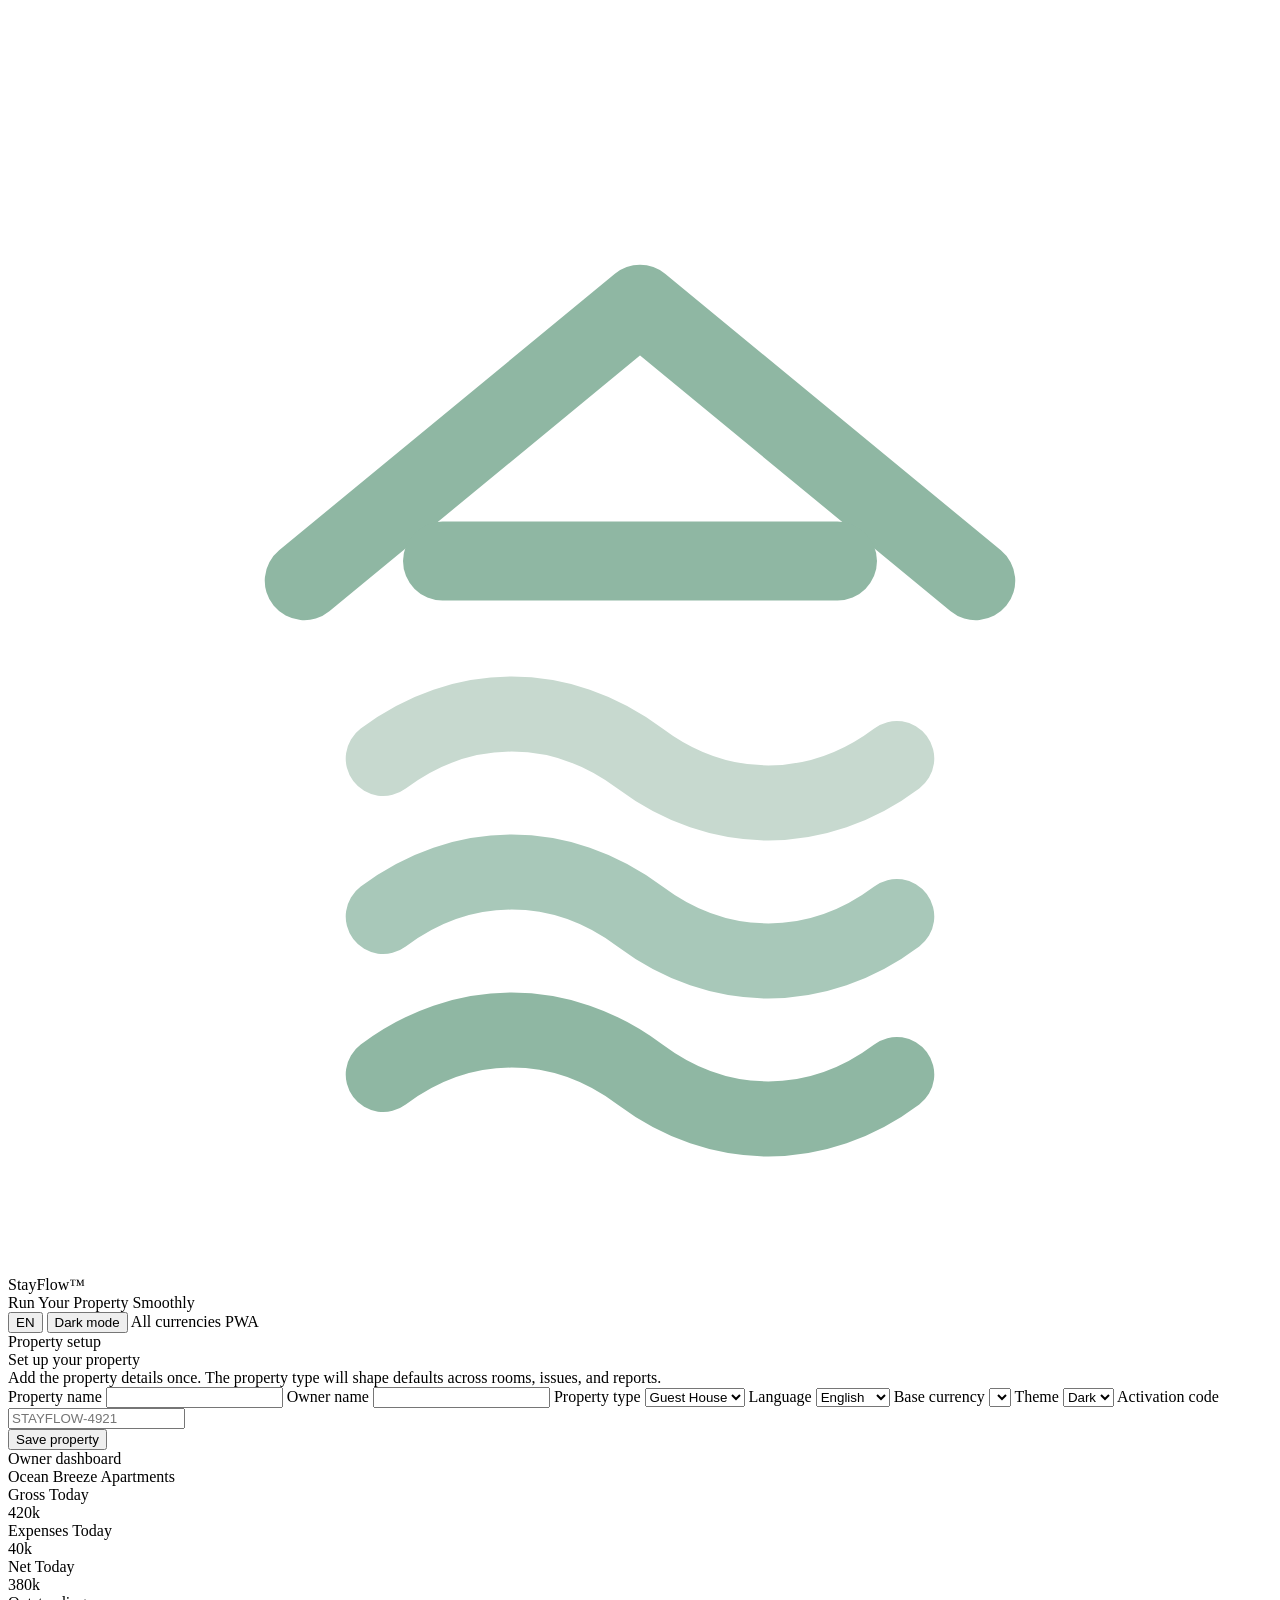
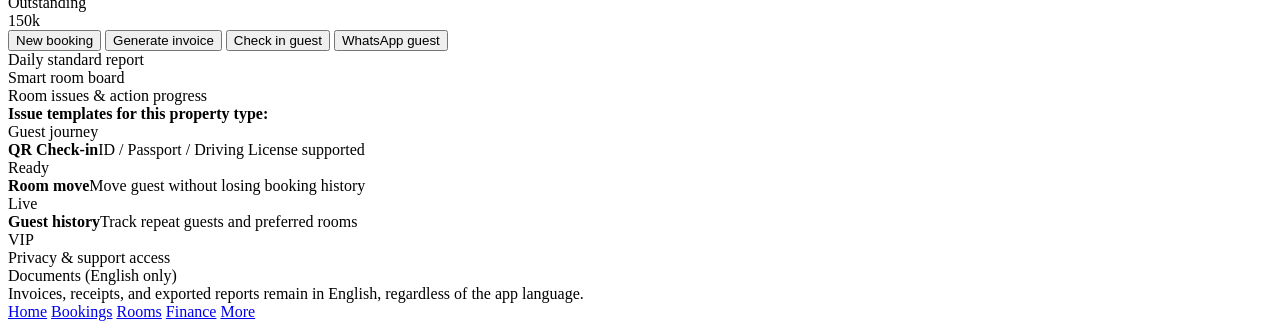
==== index.html @ 5c615681 "Add files via upload" ====
<!DOCTYPE html>
<html lang="en">
<head>
  <meta charset="UTF-8" />
  <meta name="viewport" content="width=device-width, initial-scale=1.0" />
  <title>StayFlow™</title>
  <link rel="manifest" href="manifest.json" />
  <link rel="stylesheet" href="css/styles.css" />
  <meta name="theme-color" content="#111315" />
</head>
<body>
  <div class="app-shell">
    <header class="hero">
      <div class="brand-row">
        <div class="logo-badge" aria-label="StayFlow logo">
          <svg viewBox="0 0 64 64" fill="none" xmlns="http://www.w3.org/2000/svg">
            <path d="M15 29L32 15L49 29" stroke="#8FB7A3" stroke-width="4" stroke-linecap="round" stroke-linejoin="round"/>
            <path d="M22 28H42" stroke="#8FB7A3" stroke-width="4" stroke-linecap="round"/>
            <path d="M19 38C23 35 28 35 32 38C36 41 41 41 45 38" stroke="#C7D9CF" stroke-width="3.8" stroke-linecap="round"/>
            <path d="M19 46C23 43 28 43 32 46C36 49 41 49 45 46" stroke="#A8C8B9" stroke-width="3.8" stroke-linecap="round"/>
            <path d="M19 54C23 51 28 51 32 54C36 57 41 57 45 54" stroke="#8FB7A3" stroke-width="3.8" stroke-linecap="round"/>
          </svg>
        </div>
        <div>
          <div class="brand-title">StayFlow<span class="tm">™</span></div>
          <div class="tagline" data-i18n="tagline">Run Your Property Smoothly</div>
        </div>
      </div>
      <div class="topbar">
        <button id="langToggle" class="chip">EN</button>
        <button id="themeToggle" class="chip" data-i18n="theme_toggle">Dark mode</button>
        <span class="chip" data-i18n="currency_chip">All currencies</span>
        <span class="chip">PWA</span>
      </div>
    </header>

    <main class="section">
      <section class="card" id="registrationCard">
        <div class="eyebrow" data-i18n="setup">Property setup</div>
        <div class="property" data-i18n="welcome_title">Set up your property</div>
        <div class="sub" data-i18n="welcome_sub">Add the property details once. The property type will shape defaults across rooms, issues, and reports.</div>
        <form id="propertyForm" class="form-grid">
          <label>
            <span data-i18n="property_name">Property name</span>
            <input type="text" id="propertyName" required />
          </label>
          <label>
            <span data-i18n="owner_name">Owner name</span>
            <input type="text" id="ownerName" required />
          </label>
          <label>
            <span data-i18n="property_type">Property type</span>
            <select id="propertyType">
              <option value="guest_house">Guest House</option>
              <option value="lodge">Lodge</option>
              <option value="apartment">Apartment</option>
            </select>
          </label>
          <label>
            <span data-i18n="language">Language</span>
            <select id="languageSelect">
              <option value="en">English</option>
              <option value="sw">Kiswahili</option>
            </select>
          </label>
          <label>
            <span data-i18n="currency">Base currency</span>
            <select id="currencySelect"></select>
          </label>
          <label>
            <span data-i18n="theme">Theme</span>
            <select id="themeSelect">
              <option value="dark">Dark</option>
              <option value="light">Light</option>
            </select>
          </label>
          <label>
            <span data-i18n="activation_code">Activation code</span>
            <input type="text" id="activationCode" placeholder="STAYFLOW-4921" />
          </label>
          <div class="form-actions full-span">
            <button class="btn primary" type="submit" data-i18n="save_property">Save property</button>
          </div>
        </form>
      </section>

      <section class="card hidden" id="dashboardCard">
        <div class="eyebrow" data-i18n="owner_dashboard">Owner dashboard</div>
        <div class="property" id="propertyTitle">Ocean Breeze Apartments</div>
        <div class="sub" id="dashboardMeta"></div>
        <div class="grid">
          <div class="metric"><div class="label">Gross Today</div><div class="value" id="grossToday">420k</div></div>
          <div class="metric"><div class="label">Expenses Today</div><div class="value" id="expensesToday">40k</div></div>
          <div class="metric"><div class="label">Net Today</div><div class="value" id="netToday">380k</div></div>
          <div class="metric"><div class="label" data-i18n="outstanding">Outstanding</div><div class="value" id="outstandingCount">150k</div></div>
        </div>
        <div class="actions">
          <button class="btn primary" data-i18n="new_booking">New booking</button>
          <button class="btn" data-i18n="generate_invoice">Generate invoice</button>
          <button class="btn" data-i18n="check_in_guest">Check in guest</button>
          <button class="btn" data-i18n="whatsapp_guest">WhatsApp guest</button>
        </div>
      </section>

      <section class="card hidden" id="reportCard">
        <div class="eyebrow" data-i18n="daily_standard_report">Daily standard report</div>
        <div id="reportRows"></div>
      </section>

      <section class="card hidden" id="roomBoardCard">
        <div class="eyebrow" data-i18n="smart_room_board">Smart room board</div>
        <div id="roomRows"></div>
      </section>

      <section class="card hidden" id="issuesCard">
        <div class="eyebrow" data-i18n="room_issues_action">Room issues & action progress</div>
        <div id="issueRows"></div>
        <div class="sub top-gap"><strong data-i18n="issue_templates">Issue templates for this property type:</strong> <span id="issueTemplates"></span></div>
      </section>

      <section class="card hidden" id="guestCard">
        <div class="eyebrow" data-i18n="guest_journey">Guest journey</div>
        <div class="row"><div><strong data-i18n="qr_checkin">QR Check-in</strong><span data-i18n="qr_checkin_sub">ID / Passport / Driving License supported</span></div><div class="badge reserve" data-i18n="ready">Ready</div></div>
        <div class="row"><div><strong data-i18n="room_move">Room move</strong><span data-i18n="room_move_sub">Move guest without losing booking history</span></div><div class="badge occ" data-i18n="live">Live</div></div>
        <div class="row"><div><strong data-i18n="guest_history">Guest history</strong><span data-i18n="guest_history_sub">Track repeat guests and preferred rooms</span></div><div class="badge good">VIP</div></div>
      </section>

      <section class="card hidden" id="privacyCard">
        <div class="eyebrow" data-i18n="privacy_support">Privacy & support access</div>
        <div class="privacy" data-i18n="privacy_text"></div>
      </section>

      <section class="card hidden" id="docsCard">
        <div class="eyebrow">Documents (English only)</div>
        <div class="sub">Invoices, receipts, and exported reports remain in English, regardless of the app language.</div>
      </section>
    </main>

    <nav class="footer-nav">
      <a class="nav-item active" href="index.html" data-i18n="home">Home</a>
      <a class="nav-item" href="bookings.html" data-i18n="bookings">Bookings</a>
      <a class="nav-item" href="rooms.html" data-i18n="rooms">Rooms</a>
      <a class="nav-item" href="finance.html" data-i18n="finance">Finance</a>
      <a class="nav-item" href="more.html" data-i18n="more">More</a>
    </nav>
  </div>
  <script src="js/common.js"></script>
  <script src="js/app.js"></script>
</body>
</html>
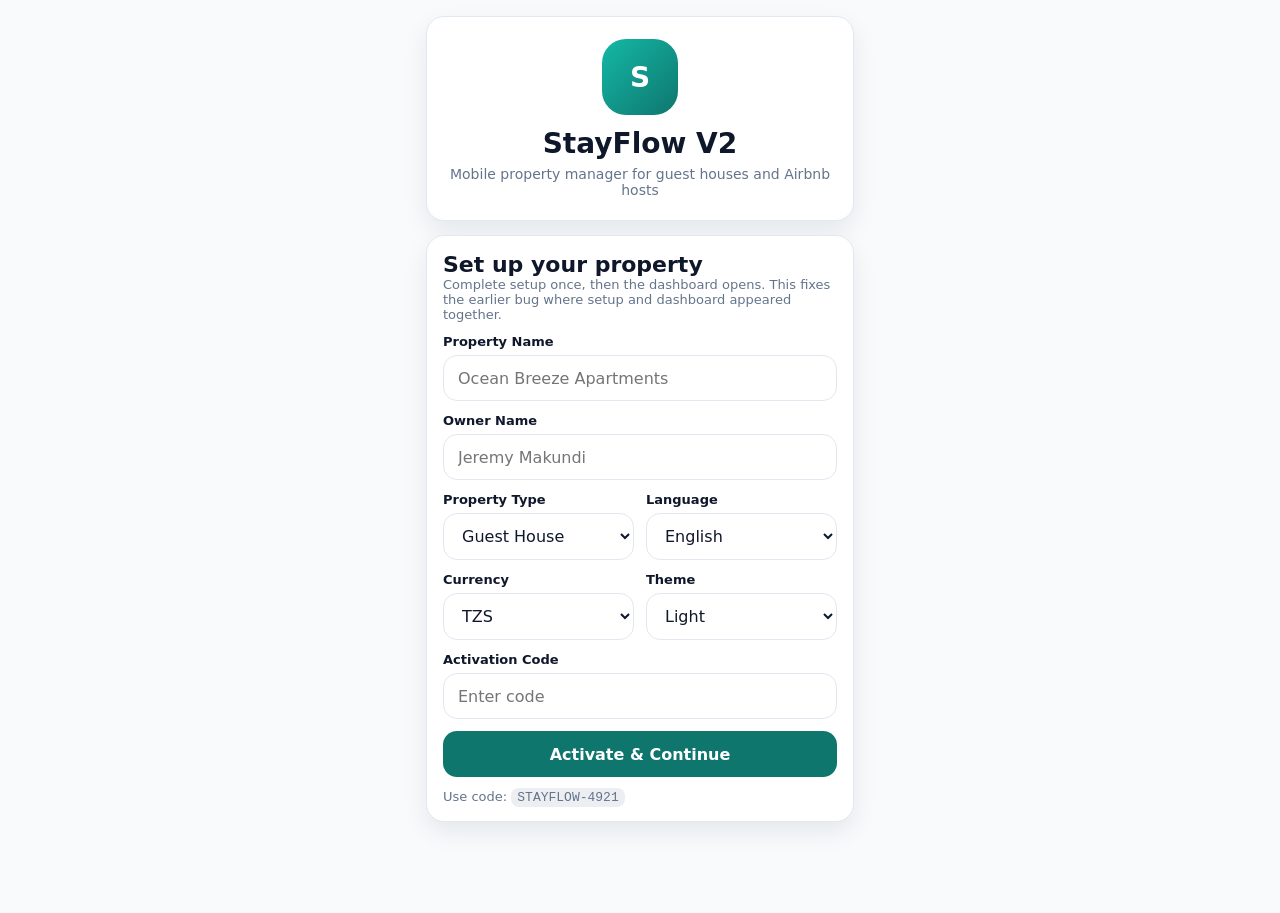
==== commit 009a3a35: "Add files via upload" ====
--- a/index.html
+++ b/index.html
@@ -2,149 +2,16 @@
 <html lang="en">
 <head>
   <meta charset="UTF-8" />
-  <meta name="viewport" content="width=device-width, initial-scale=1.0" />
-  <title>StayFlow™</title>
+  <meta name="viewport" content="width=device-width, initial-scale=1" />
+  <meta name="theme-color" content="#0f172a" />
+  <title>StayFlow V2</title>
   <link rel="manifest" href="manifest.json" />
-  <link rel="stylesheet" href="css/styles.css" />
-  <meta name="theme-color" content="#111315" />
+  <link rel="icon" type="image/png" href="icons/icon-192.png" />
+  <link rel="apple-touch-icon" href="icons/icon-192.png" />
+  <link rel="stylesheet" href="styles.css" />
 </head>
 <body>
-  <div class="app-shell">
-    <header class="hero">
-      <div class="brand-row">
-        <div class="logo-badge" aria-label="StayFlow logo">
-          <svg viewBox="0 0 64 64" fill="none" xmlns="http://www.w3.org/2000/svg">
-            <path d="M15 29L32 15L49 29" stroke="#8FB7A3" stroke-width="4" stroke-linecap="round" stroke-linejoin="round"/>
-            <path d="M22 28H42" stroke="#8FB7A3" stroke-width="4" stroke-linecap="round"/>
-            <path d="M19 38C23 35 28 35 32 38C36 41 41 41 45 38" stroke="#C7D9CF" stroke-width="3.8" stroke-linecap="round"/>
-            <path d="M19 46C23 43 28 43 32 46C36 49 41 49 45 46" stroke="#A8C8B9" stroke-width="3.8" stroke-linecap="round"/>
-            <path d="M19 54C23 51 28 51 32 54C36 57 41 57 45 54" stroke="#8FB7A3" stroke-width="3.8" stroke-linecap="round"/>
-          </svg>
-        </div>
-        <div>
-          <div class="brand-title">StayFlow<span class="tm">™</span></div>
-          <div class="tagline" data-i18n="tagline">Run Your Property Smoothly</div>
-        </div>
-      </div>
-      <div class="topbar">
-        <button id="langToggle" class="chip">EN</button>
-        <button id="themeToggle" class="chip" data-i18n="theme_toggle">Dark mode</button>
-        <span class="chip" data-i18n="currency_chip">All currencies</span>
-        <span class="chip">PWA</span>
-      </div>
-    </header>
-
-    <main class="section">
-      <section class="card" id="registrationCard">
-        <div class="eyebrow" data-i18n="setup">Property setup</div>
-        <div class="property" data-i18n="welcome_title">Set up your property</div>
-        <div class="sub" data-i18n="welcome_sub">Add the property details once. The property type will shape defaults across rooms, issues, and reports.</div>
-        <form id="propertyForm" class="form-grid">
-          <label>
-            <span data-i18n="property_name">Property name</span>
-            <input type="text" id="propertyName" required />
-          </label>
-          <label>
-            <span data-i18n="owner_name">Owner name</span>
-            <input type="text" id="ownerName" required />
-          </label>
-          <label>
-            <span data-i18n="property_type">Property type</span>
-            <select id="propertyType">
-              <option value="guest_house">Guest House</option>
-              <option value="lodge">Lodge</option>
-              <option value="apartment">Apartment</option>
-            </select>
-          </label>
-          <label>
-            <span data-i18n="language">Language</span>
-            <select id="languageSelect">
-              <option value="en">English</option>
-              <option value="sw">Kiswahili</option>
-            </select>
-          </label>
-          <label>
-            <span data-i18n="currency">Base currency</span>
-            <select id="currencySelect"></select>
-          </label>
-          <label>
-            <span data-i18n="theme">Theme</span>
-            <select id="themeSelect">
-              <option value="dark">Dark</option>
-              <option value="light">Light</option>
-            </select>
-          </label>
-          <label>
-            <span data-i18n="activation_code">Activation code</span>
-            <input type="text" id="activationCode" placeholder="STAYFLOW-4921" />
-          </label>
-          <div class="form-actions full-span">
-            <button class="btn primary" type="submit" data-i18n="save_property">Save property</button>
-          </div>
-        </form>
-      </section>
-
-      <section class="card hidden" id="dashboardCard">
-        <div class="eyebrow" data-i18n="owner_dashboard">Owner dashboard</div>
-        <div class="property" id="propertyTitle">Ocean Breeze Apartments</div>
-        <div class="sub" id="dashboardMeta"></div>
-        <div class="grid">
-          <div class="metric"><div class="label">Gross Today</div><div class="value" id="grossToday">420k</div></div>
-          <div class="metric"><div class="label">Expenses Today</div><div class="value" id="expensesToday">40k</div></div>
-          <div class="metric"><div class="label">Net Today</div><div class="value" id="netToday">380k</div></div>
-          <div class="metric"><div class="label" data-i18n="outstanding">Outstanding</div><div class="value" id="outstandingCount">150k</div></div>
-        </div>
-        <div class="actions">
-          <button class="btn primary" data-i18n="new_booking">New booking</button>
-          <button class="btn" data-i18n="generate_invoice">Generate invoice</button>
-          <button class="btn" data-i18n="check_in_guest">Check in guest</button>
-          <button class="btn" data-i18n="whatsapp_guest">WhatsApp guest</button>
-        </div>
-      </section>
-
-      <section class="card hidden" id="reportCard">
-        <div class="eyebrow" data-i18n="daily_standard_report">Daily standard report</div>
-        <div id="reportRows"></div>
-      </section>
-
-      <section class="card hidden" id="roomBoardCard">
-        <div class="eyebrow" data-i18n="smart_room_board">Smart room board</div>
-        <div id="roomRows"></div>
-      </section>
-
-      <section class="card hidden" id="issuesCard">
-        <div class="eyebrow" data-i18n="room_issues_action">Room issues & action progress</div>
-        <div id="issueRows"></div>
-        <div class="sub top-gap"><strong data-i18n="issue_templates">Issue templates for this property type:</strong> <span id="issueTemplates"></span></div>
-      </section>
-
-      <section class="card hidden" id="guestCard">
-        <div class="eyebrow" data-i18n="guest_journey">Guest journey</div>
-        <div class="row"><div><strong data-i18n="qr_checkin">QR Check-in</strong><span data-i18n="qr_checkin_sub">ID / Passport / Driving License supported</span></div><div class="badge reserve" data-i18n="ready">Ready</div></div>
-        <div class="row"><div><strong data-i18n="room_move">Room move</strong><span data-i18n="room_move_sub">Move guest without losing booking history</span></div><div class="badge occ" data-i18n="live">Live</div></div>
-        <div class="row"><div><strong data-i18n="guest_history">Guest history</strong><span data-i18n="guest_history_sub">Track repeat guests and preferred rooms</span></div><div class="badge good">VIP</div></div>
-      </section>
-
-      <section class="card hidden" id="privacyCard">
-        <div class="eyebrow" data-i18n="privacy_support">Privacy & support access</div>
-        <div class="privacy" data-i18n="privacy_text"></div>
-      </section>
-
-      <section class="card hidden" id="docsCard">
-        <div class="eyebrow">Documents (English only)</div>
-        <div class="sub">Invoices, receipts, and exported reports remain in English, regardless of the app language.</div>
-      </section>
-    </main>
-
-    <nav class="footer-nav">
-      <a class="nav-item active" href="index.html" data-i18n="home">Home</a>
-      <a class="nav-item" href="bookings.html" data-i18n="bookings">Bookings</a>
-      <a class="nav-item" href="rooms.html" data-i18n="rooms">Rooms</a>
-      <a class="nav-item" href="finance.html" data-i18n="finance">Finance</a>
-      <a class="nav-item" href="more.html" data-i18n="more">More</a>
-    </nav>
-  </div>
-  <script src="js/common.js"></script>
-  <script src="js/app.js"></script>
+  <div id="app"></div>
+  <script src="app.js"></script>
 </body>
 </html>
--- a/styles.css
+++ b/styles.css
@@ -0,0 +1,89 @@
+:root {
+  --bg: #f8fafc;
+  --panel: #ffffff;
+  --text: #0f172a;
+  --muted: #64748b;
+  --border: #e2e8f0;
+  --primary: #0f766e;
+  --primary-2: #115e59;
+  --danger: #b91c1c;
+  --warn: #b45309;
+  --ok: #166534;
+  --shadow: 0 10px 25px rgba(15, 23, 42, 0.08);
+  --radius: 18px;
+}
+* { box-sizing: border-box; }
+html, body { margin: 0; padding: 0; font-family: Inter, system-ui, -apple-system, Segoe UI, Roboto, sans-serif; background: var(--bg); color: var(--text); }
+button, input, select, textarea { font: inherit; }
+body.dark {
+  --bg: #020617;
+  --panel: #0f172a;
+  --text: #e2e8f0;
+  --muted: #94a3b8;
+  --border: #1e293b;
+  --shadow: 0 10px 25px rgba(0, 0, 0, 0.3);
+}
+#app { min-height: 100vh; }
+.shell { max-width: 460px; margin: 0 auto; min-height: 100vh; padding: 16px 16px 92px; }
+.card { background: var(--panel); border: 1px solid var(--border); border-radius: var(--radius); box-shadow: var(--shadow); }
+.hero { text-align: center; padding: 22px 18px; }
+.logo { width: 76px; height: 76px; border-radius: 24px; margin: 0 auto 12px; display: grid; place-items: center; background: linear-gradient(135deg, #14b8a6, #0f766e); color: white; font-size: 28px; font-weight: 800; }
+.h1 { margin: 0; font-size: 28px; font-weight: 800; }
+.sub { color: var(--muted); margin-top: 6px; font-size: 14px; }
+.section { padding: 16px; }
+.row { display: grid; gap: 12px; }
+.row-2 { display: grid; grid-template-columns: 1fr 1fr; gap: 12px; }
+.field label { display: block; font-size: 13px; font-weight: 700; margin-bottom: 6px; }
+.field input, .field select, .field textarea {
+  width: 100%; border: 1px solid var(--border); border-radius: 14px; background: transparent; color: inherit;
+  padding: 12px 14px; min-height: 46px;
+}
+.field textarea { min-height: 88px; resize: vertical; }
+.btn { border: none; border-radius: 14px; padding: 12px 14px; min-height: 46px; cursor: pointer; font-weight: 700; }
+.btn-primary { background: var(--primary); color: white; }
+.btn-primary:active { background: var(--primary-2); }
+.btn-secondary { background: transparent; border: 1px solid var(--border); color: inherit; }
+.btn-danger { background: #fee2e2; color: var(--danger); }
+.stack { display: grid; gap: 12px; }
+.topbar { display: flex; align-items: center; justify-content: space-between; gap: 12px; margin-bottom: 14px; }
+.title { font-size: 22px; font-weight: 800; margin: 0; }
+.muted { color: var(--muted); font-size: 13px; }
+.badge { display: inline-flex; align-items: center; gap: 6px; border-radius: 999px; padding: 6px 10px; font-size: 12px; font-weight: 700; background: #ecfeff; color: #155e75; }
+body.dark .badge { background: #083344; color: #a5f3fc; }
+.stats { display: grid; grid-template-columns: 1fr 1fr; gap: 12px; }
+.stat { padding: 14px; }
+.stat .label { color: var(--muted); font-size: 13px; margin-bottom: 6px; }
+.stat .value { font-size: 28px; font-weight: 800; }
+.tabs { display: flex; gap: 8px; overflow-x: auto; padding-bottom: 2px; }
+.tab { white-space: nowrap; border: 1px solid var(--border); background: var(--panel); color: inherit; border-radius: 999px; padding: 9px 12px; font-size: 13px; font-weight: 700; }
+.tab.active { background: var(--primary); color: white; border-color: var(--primary); }
+.list { display: grid; gap: 10px; }
+.item { padding: 14px; }
+.item-head { display: flex; justify-content: space-between; align-items: start; gap: 10px; }
+.item-title { font-size: 16px; font-weight: 800; margin: 0; }
+.item-meta { color: var(--muted); font-size: 13px; margin-top: 6px; }
+.pill { border-radius: 999px; padding: 5px 9px; font-size: 12px; font-weight: 800; }
+.pill.available { background: #dcfce7; color: #166534; }
+.pill.occupied { background: #fee2e2; color: #991b1b; }
+.pill.cleaning { background: #fef3c7; color: #92400e; }
+.pill.maintenance { background: #ede9fe; color: #6d28d9; }
+.pill.reserved { background: #dbeafe; color: #1d4ed8; }
+.actions { display: flex; gap: 8px; flex-wrap: wrap; margin-top: 12px; }
+.grid-actions { display: grid; grid-template-columns: 1fr 1fr; gap: 10px; }
+.empty { padding: 18px; text-align: center; color: var(--muted); }
+.bottom-nav {
+  position: fixed; left: 0; right: 0; bottom: 0; display: grid; grid-template-columns: repeat(5, 1fr);
+  gap: 6px; max-width: 460px; margin: 0 auto; background: rgba(255,255,255,0.92); backdrop-filter: blur(10px);
+  border-top: 1px solid var(--border); padding: 10px 10px calc(10px + env(safe-area-inset-bottom));
+}
+body.dark .bottom-nav { background: rgba(15,23,42,0.92); }
+.nav-btn { background: transparent; border: none; color: var(--muted); font-size: 11px; font-weight: 700; display: grid; gap: 4px; justify-items: center; padding: 4px; }
+.nav-btn.active { color: var(--primary); }
+.kbd { font-family: ui-monospace, SFMono-Regular, Menlo, monospace; background: rgba(148,163,184,0.18); border-radius: 8px; padding: 2px 6px; }
+.summary-grid { display: grid; grid-template-columns: 1fr 1fr; gap: 12px; }
+.small { font-size: 12px; }
+.hr { border-top: 1px solid var(--border); margin: 10px 0; }
+.hidden { display: none !important; }
+@media (max-width: 360px) {
+  .row-2, .summary-grid, .stats, .grid-actions { grid-template-columns: 1fr; }
+}
